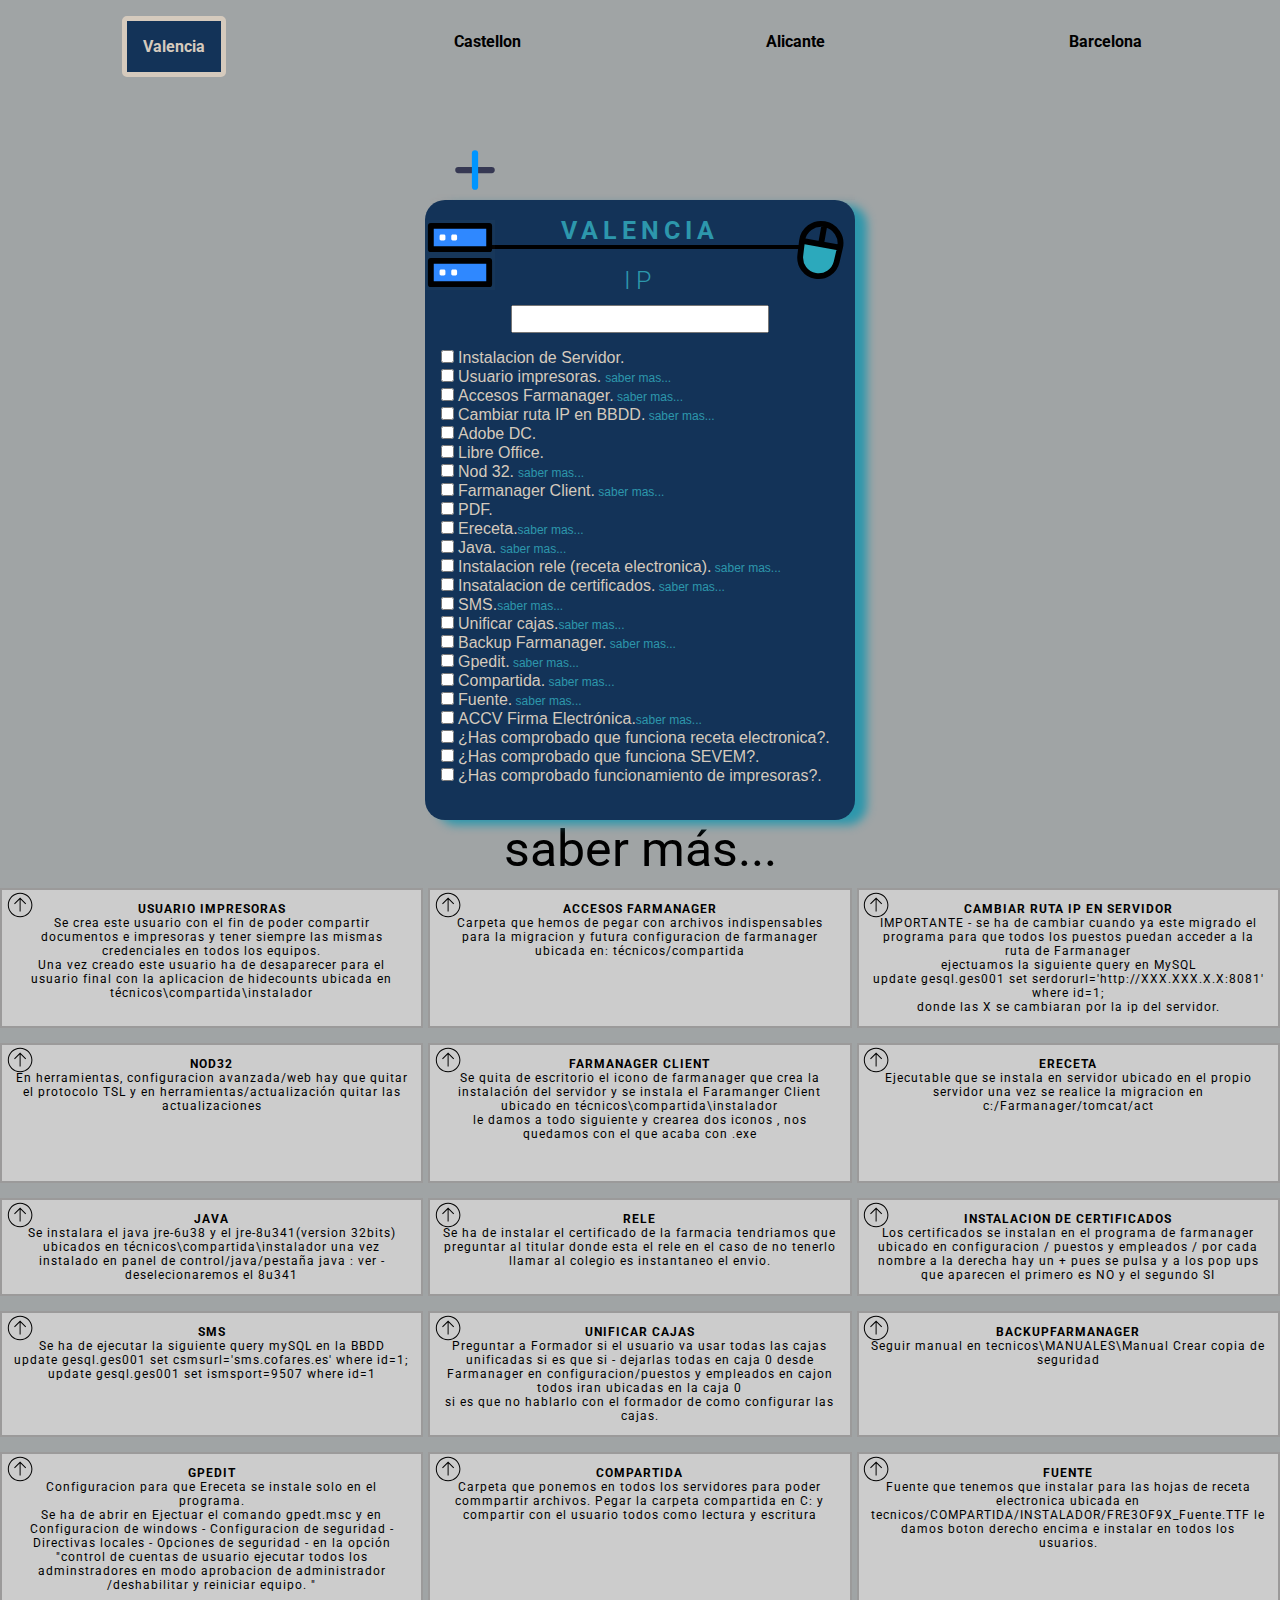
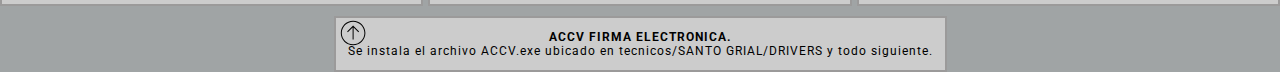
==== index.html @ ee43f6d8 "finalizando" ====
<!DOCTYPE html>
<html lang="en">

<head>
    <meta charset="UTF-8">
    <meta http-equiv="X-UA-Compatible" content="IE=edge">
    <meta name="viewport" content="width=device-width, initial-scale=1.0">
    <!-- FONT AWESOME -->
    <style>
        @import url('https://fonts.googleapis.com/css2?family=Roboto:ital,wght@0,300;1,100&display=swap');
    </style>

    <link rel="stylesheet" href="./main.css">
    <title>MIGRACION MASTERII VALENCIA</title>
</head>

<body>
<!-- <div class="message">
    <div class="contenido-mensaje"> <p>Estas seguro que quieres borrar?</p></div>
   <div class="contenido-boton"><button class='boton-message aceptar'>aceptar</button><button class='boton-message cancelar'>cancelar</button></div></div> -->
    
    <!-- <h1></h1> -->
    <!-- <div class="info-farmacia">
        <div class="container-datelf">
            <input type="date" class="infodt date" autofocus>
            <input type="text" class="infodt telefono" placeholder="Telefono " autofocus>
       
        </div>   
        <div class="container-info">
        <input type="text" name="nombreFarma" id="nombreFarma" class='info nombre' placeholder='Introduce nombre de la farmacia' autofocus> 
        <input type="text" name="nombreFarma" id="nombreFarma" class='info ip' placeholder='Introduce ip del colegio' autofocus> </div>
        <p >Datos de interes:</p>
        
        <textarea name="datos-interes" id="datosInteres" cols="30" rows="10"  class='textarea' autofocus></textarea>
    </div>
    <input type="text" class="puestos" placeholder="¿Cuantos puestos tiene la farmacia?">
    <div class="container-button"> 
    <button class='init boton'>iniciar</button>
 
    <button class='erase boton'>borrar</button>
    <button class='print boton'>print</button></div>-->

<div id="menu" class="menu-container">
    <ul class="menu-cointainer-ul">
        <a href="./index.html"><li class="menu-cointainer-ul-li valencia " style=" padding:1em;
            font-weight: bold;
            color:#D5CABD;
            border:5px solid #D5CABD;
            background-color:#133358;
            border-radius:5px;
           ">Valencia</li>
        <a href="./Castellon.html"><li class="menu-cointainer-ul-li">Castellon</li></a>
        <a href="./Alicante.html"><li class="menu-cointainer-ul-li">Alicante</li></a>
        <a href="./Barcelona.html"><li class="menu-cointainer-ul-li">Barcelona</li></a>
    </ul>
</div>

<div class="main-container">
 
  <div class="expl-rec-val">  <img class="expl-rec-val-imagen" src="./plus-svgrepo-com.svg" alt="">
  <p class="expl-rec-val-text">Se han de crear los usuarios y los puestos de la farmacia.Es muy intuitivo en configuracion puestos y empleados La instalación de receta electronica consisite en un certificado unico de la farmacia Llamado RELE el cual se instala en todos los equipos
      con una contrseña , una vez instalado se ha de ir a Farmanager y en configuracion puestos y empleados a la derecha de cada empleado pulsamos el simbolo +
      nos saldra un mensaje en el cual tenemos que darle a los mensajes a continuacion NO/SI/CHECK.
  </p> </div>
    <div class="servidor-barcelona">
        
        <p class="titulo"> VALENCIA</p>
        <div class="change-valencia-puesto"><img class='icono-mouse' src="./mouse.svg" alt=""></div>
        <div class="change-valencia-servidor"><img class='icono-server' src="./server.svg" alt=""></div>
        <div class="container-anydesk">
            <p class="ip-text"> IP </p>
            <input type="text" name="" id="Any" class=" any any-desk"></div>
        <br>


        <input type="checkbox" name="" id="item1" class="check-s item1">
        <label for="usuario-impresoras">Instalacion de Servidor.</label><br>

        <input type="checkbox" name="" id="item2" class="check-s item2">
        <label for="usuario-impresoras">Usuario impresoras.</label> <a class="saber usuario-impresora"
        href="#usuario-impresoras">saber mas...</a><br>

        <input type="checkbox" name="" id="item3" class="check-s item3">
        <label for="usuario-impresoras">Accesos Farmanager.</label><a class="saber" href="#accesos-farmanager"> saber mas...</a><br>
        <input type="checkbox" name="" id="item4" class="check-s item4">
        <label for="usuario-impresoras">Cambiar ruta IP en BBDD.</label><a class="saber" href="#accesos-farmanager"> saber mas...</a><br><input type="checkbox" name="" id="item5" class="check-s item5">
        <label for="usuario-impresoras">Adobe DC.</label><br>
        <input type="checkbox" name="" id="item6" class="check-s item6">
        <label for="usuario-impresoras">Libre Office.</label><br>

        <input type="checkbox" name="" id="item7" class="check-s item7">
        <label for="usuario-impresoras">Nod 32.</label> <a class="saber" href="#nod32">saber mas...</a>
        <br>

        <input type="checkbox" name="" id="item8" class="check-s item8">
        <label for="usuario-impresoras">Farmanager Client.</label><a class="saber" href="#farmanager-client"> saber mas...</a><br>

        <input type="checkbox" name="" id="item9" class="check-s item9">
        <label for="usuario-impresoras">PDF.</label><br>

        <input type="checkbox" name="" id="item10" class="check-s item10">
        <label for="usuario-impresoras">Ereceta.</label><a class="saber" href="#ereceta">saber mas...</a><br>

        <input type="checkbox" name="" id="item11" class="check-s item11">
        <label for="usuario-impresoras">Java.</label> <a class="saber" href="#java">saber mas...</a><br>

        <input type="checkbox" name="" id="item12" class="check-s item12">
        <label for="usuario-impresoras">Instalacion rele (receta electronica).</label><a class="saber" href="#api"> saber mas...</a><br>

        <input type="checkbox" name="" id="item13" class="check-s item13">
        <label for="usuario-impresoras">Insatalacion de certificados.</label><a class="saber" href="#setup-online"> saber mas...</a><br>

        <input type="checkbox" name="" id="item14" class="check-s item14">
        <label for="usuario-impresoras">SMS.</label><a class="saber" href="#sms">saber mas...</a><br>

        <input type="checkbox" name="" id="item15" class="check-s item15">
        <label for="usuario-impresoras">Unificar cajas.</label><a class="saber" href="#unificar-cajas" title>saber mas...</a><br>

        <input type="checkbox" name="" id="item16" class="check-s item16">
        <label for="usuario-impresoras">Backup Farmanager.</label><a class="saber" href="#backup"> saber mas...</a><br>
      
        <input type="checkbox" name="" id="item17" class="check-s item17">
        <label for="usuario-impresoras">Gpedit.</label><a class="saber" href="#gpedit"> saber mas...</a><br>
      
        <input type="checkbox" name="" id="item18" class="check-s item18">
        <label for="usuario-impresoras">Compartida.</label><a class="saber" href="#compartida"> saber mas...</a><br>

        <input type="checkbox" name="" id="item19" class="check-s item19">
        <label for="usuario-impresoras">Fuente.</label><a class="saber" href="#sifare"> saber mas...</a><br>
        
      

        <input type="checkbox" name="" id="item20" class="check-s item20">
        <label for="usuario-impresoras">ACCV Firma Electrónica.</label><a class="saber" href="#accv">saber mas...</a><br>

        <input type="checkbox" name="" id="item21" class="check-s item21">
        <label for="funcionamiento-RE" class='pregunta '>¿Has comprobado que funciona receta electronica?.</label><br>

        <input type="checkbox" name="" id="item22" class="check-s item22">
        <label for="funcionamiento-sevem" class='pregunta '>¿Has comprobado que funciona SEVEM?.</label><br>
        <input type="checkbox" name="" id="item23" class="check-s item23">
        <label for="funcionamiento-impresoras" class='pregunta '>¿Has comprobado funcionamiento de impresoras?.</label><br>

        <br><br>
      </div>
  
    

      <div class="sabermas-p"><p>saber más...</p></div>
      <div class="container-saber-mas">
     
     
    <div id="usuario-impresoras" class=" close container-usuarioImpresoras"> <p class="saber-mas-p-usuarioImpresoras">usuario impresoras</p> 
    <p >Se crea este usuario con el fin de poder compartir documentos e impresoras y tener siempre las mismas credenciales en todos los equipos. <br> Una vez creado este usuario ha de desaparecer para el usuario final con la aplicacion de hidecounts ubicada en técnicos\compartida\instalador </p>
    <a href="#menu"><img class="plus" src="./up-arrow-svgrepo-com.svg" alt=""></a></div>

    <div id="accesos-farmanager" class=" close container-accesosFarmanager"> <p class="saber-mas-p-accesosFarmanager">Accesos Farmanager</p> 
    <p >Carpeta que hemos de pegar con archivos indispensables para la migracion y futura configuracion de farmanager ubicada en: técnicos/compartida </p>
    <a href="#menu""><img class="plus" src="./up-arrow-svgrepo-com.svg" alt=""></a></div>

    <div id="rutaIP" class=" close container-rutaIP"> <p class="saber-mas-p-rutaIP">cambiar ruta IP en servidor</p>
    <p >IMPORTANTE - se ha de cambiar cuando ya este migrado el programa para que todos los puestos puedan acceder a la ruta de Farmanager <br> ejectuamos la siguiente query en MySQL <br> update gesql.ges001 set serdorurl='http://XXX.XXX.X.X:8081' where id=1; <br> donde las X se cambiaran por la ip del servidor. </p>
    <a href="#menu"><img class="plus" src="./up-arrow-svgrepo-com.svg" alt=""></a></div>
    <div id="nod32" class=" close container-nod32"> <p class="saber-mas-p-nod32">nod32</p> 
    <p>En herramientas, configuracion avanzada/web hay que quitar el protocolo TSL y en herramientas/actualización quitar las actualizaciones </p>
    <a href="#menu""><img class="plus" src="./up-arrow-svgrepo-com.svg" alt=""></a></div>

    <div id="farmanager-client"class=" close container-farmanagerClient"> <p class="saber-mas-p-farmanagerClient">farmanager Client</p> 
    <p >Se quita de escritorio el icono de farmanager que crea la instalación del servidor y se instala el Faramanger Client ubicado en técnicos\compartida\instalador <br> le damos a todo siguiente y crearea dos iconos , nos quedamos con el que acaba con .exe   </p>
    <a href="#menu""><img class="plus" src="./up-arrow-svgrepo-com.svg" alt=""></a></div>

    <div id="ereceta" class=" close container-ereceta"> <p class="saber-mas-p-ereceta">Ereceta</p> 
    <p >Ejecutable que se instala en servidor ubicado en el propio servidor una vez se realice la migracion en c:/Farmanager/tomcat/act</p>
    <a href="#menu""><img class="plus" src="./up-arrow-svgrepo-com.svg" alt=""></a></div>

   <div  id="java" class=" close container-java"> <p class="saber-mas-p-java">Java</p> 
    <p >Se instalara el java jre-6u38 y el jre-8u341(version 32bits) ubicados en técnicos\compartida\instalador una vez instalado en panel de control/java/pestaña java : ver - deselecionaremos el 8u341 </p>
    <a href="#menu"">  <img class="plus" src="./up-arrow-svgrepo-com.svg" alt=""></a></div>

    <div  id="api" class=" close container-api"> <p class="saber-mas-p-api">Rele</p> 
    <p>Se ha de instalar el certificado de la farmacia tendriamos que preguntar al titular donde esta el rele en el caso de no tenerlo llamar al colegio es instantaneo el envio. </p>
    <a href="#menu""><img class="plus" src="./up-arrow-svgrepo-com.svg" alt=""></a></div>

    <div  id="setup-online" class=" close container-setupOnline"> <p class="saber-mas-p-setupOnline">Instalacion de certificados</p> 
    <p >Los certificados se instalan en el programa de farmanager ubicado en configuracion / puestos y empleados / por cada nombre a la derecha hay un + pues se pulsa y a los pop ups que aparecen el primero es NO y el segundo SI</p>
    <a href="#menu""><img class="plus" src="./up-arrow-svgrepo-com.svg" alt=""></a></div>

    <div id="sms"class=" close container-sms"> <p class="saber-mas-p-sms">sms</p> 
    <p > Se ha de ejecutar la siguiente query mySQL en la BBDD <br> update gesql.ges001 set csmsurl='sms.cofares.es' where id=1; <br> update gesql.ges001 set ismsport=9507  where id=1  
    </p><a href="#menu""><img class="plus" src="./up-arrow-svgrepo-com.svg" alt=""></a></div>

    <div id="unificar-cajas" class=" close container-unificarCajas"> <p class="saber-mas-p-unificarCajas">unificar cajas </p> 
    <p>Preguntar a Formador si el usuario va usar todas las cajas unificadas si es que si - dejarlas todas en caja 0 desde Farmanager en configuracion/puestos y empleados en cajon todos iran ubicadas en la caja 0<br> si es que no hablarlo con el formador de como configurar las cajas. </p>
    <a href="#menu"><img class="plus" src="./up-arrow-svgrepo-com.svg" alt=""></a></div>

    <div id="backup" class=" close container-BackupFarmanager"> <p class="saber-mas-p-BackupFarmanager">BackupFarmanager
         <p >Seguir manual en tecnicos\MANUALES\Manual Crear copia de seguridad </p>
         <a href=""><img class="plus" src="./up-arrow-svgrepo-com.svg" alt=""></a></div>

    <div id="gpedit" class=" close container-Gpedit"> <p class="saber-mas-p-Gpedit">gpedit </p> 
    <p >Configuracion para que Ereceta se instale solo en el programa. <br> Se ha de abrir en Ejectuar el comando gpedt.msc y en Configuracion de windows - Configuracion de seguridad - Directivas locales - Opciones de seguridad  - en la opción "control de cuentas de usuario ejecutar todos los adminstradores en modo aprobacion de administrador /deshabilitar y reiniciar equipo.  "   </p>
    <a href="#menu"><img class="plus" src="./up-arrow-svgrepo-com.svg" alt=""></a></div>

    <div id="compartida" class=" close container-compartida"> <p class="saber-mas-p-compartida">compartida </p> 
    <p >Carpeta que ponemos en todos los servidores para poder commpartir archivos. Pegar la carpeta compartida  en C: y compartir con el usuario todos como lectura y escritura </p>
    <a href="#menu""><img class="plus" src="./up-arrow-svgrepo-com.svg" alt=""></a></div>

    <div id="sifare" class=" close container-sifare"> <p class="saber-mas-p-sifare">Fuente </p> 
        <p >Fuente que tenemos que instalar para las hojas de receta electronica ubicada en tecnicos/COMPARTIDA/INSTALADOR/FRE3OF9X_Fuente.TTF le damos boton derecho encima e instalar en todos los usuarios.</p>
        <a href="#menu""><img class="plus" src="./up-arrow-svgrepo-com.svg" alt=""></a></div>
        </div>
        <div  id="accv" class=" close container-accv"> <p class="saber-mas-p-accv">ACCV firma electronica.</p> 
            <p >Se instala el archivo ACCV.exe ubicado en tecnicos/SANTO GRIAL/DRIVERS y todo siguiente.</p>
            <a href="#menu""><img class="plus" src="./up-arrow-svgrepo-com.svg" alt=""></a></div>
    
    </div>
     <script>
        const changeValenciaPuesto = document.querySelector('.change-valencia-puesto')
        const changeValenciaServidor = document.querySelector('.change-valencia-servidor')
           
        changeValenciaPuesto.addEventListener('click', ()=> {
    
        document.querySelector('.item1').checked=true;
        document.querySelector('.item3').checked=true;
        document.querySelector('.item4').checked=true;
        document.querySelector('.item14').checked=true;
        document.querySelector('.item15').checked=true;
        document.querySelector('.item16').checked=true;
        document.querySelector('.icono-mouse').style.transform='rotate(90deg)'
     
    
     })

     changeValenciaServidor.addEventListener('click', ()=> {
    
    document.querySelector('.item1').checked=false;
    document.querySelector('.item3').checked=false;
    document.querySelector('.item4').checked=false;
    document.querySelector('.item14').checked=false;
    document.querySelector('.item15').checked=false;
    document.querySelector('.item16').checked=false;
    document.querySelector('.icono-mouse').style.transform='rotate(10deg)'
 

 })
        // var btn=document.querySelector(".print")
        // btn.onclick = () => { window.print();}
    </script>   

</div>
</body>
<script src="./javaScript.js "></script>

</html>
---- main.css ----
* {
    padding: 0;
    margin: 0;
    box-sizing: border-box;
    font-family: 'Roboto', sans-serif;
    scroll-behavior: smooth;
}

body {
    background-color: #a0a4a5;
}

/* NUEVO PROYECTO PARA TECNICOS */

.ip-text{
    text-align: center;
    letter-spacing: 5px;
    color:#2d97ac;
    font-size: 25px;
    font-weight: bold;
}
.expl-rec-val {
    width:430px;
    height: 100px;
    overflow:hidden;
    cursor:pointer;
    transition:0.5s height;

}
.expl-rec-val.down {
   
    height: 320px;
   

}
.expl-rec-val-imagen{
    width:100px;
    height:140px;
    transition:0.5s ;
}

.expl-rec-val-imagen.inclinar{
    width:100px;
    height:140px;
    transform:rotate(-45.5deg);
}

.expl-rec-val-text {
    padding:0.5em;
    margin:0 auto;
    box-shadow:12px 5px 10px rgb(158, 85, 85);;
    border:3px solid  #133358;
    background-color:rgba(155, 154, 154);
    transform:translatey(-40px)

    
}
.icono-mouse{
    position:absolute;
    width:70px;
    height:100px;
    transform:rotate(10deg);
    top:-0px;
    left:360px;
    transition:0.4s linear;
    cursor:pointer;
}

.icono-server{
    position:absolute;
    width:70px;
    height:100px;
    cursor:pointer;
    top:5px;
    left:0px;
    transition:0.4s linear;
}

.change-barcelona,.change-valencia,.change-alicante,.change-castellon {
    cursor:pointer;
   
}

.menu-container {

    width:100%;
    height:5em;
}
.menu-cointainer-ul{
    width:100%;
    
    padding:1em;
    display:flex;
    justify-content: space-around;
  }
 a{
    text-decoration:none;
  }
.menu-cointainer-ul-li {
    list-style:none;
    cursor:pointer;
    padding:1em;
    transition:linear 0.2s;
    font-weight: bold;
    color:black;
    overflow:hidden;
    position:relative;
    
}

/* .puesto-valencia{
    cursor:pointer;
    position:absolute;
    top:30px;
    transition:0.4s linear;
~ .puesto-valencia
} */


.menu-cointainer-ul-li:hover {
 padding:1em;
 font-weight: bold;
 color:#D5CABD;
 border:5px solid #D5CABD;
            background-color:#133358;
 border-radius:5px;



}

 .main-container{
    display:flex;
    flex-direction:column;
    width:100%;
    height:auto;
    justify-content: center;
    align-items:center;
    margin-top:20px;
  
    } 

.container-saber-mas
{   display:grid;
     width:100%;
    grid-template-columns: 1fr 1fr 1fr;
    grid-template-rows:1fr 1fr; 
    gap:5px;
    
  }

.saber{
   text-decoration: none;
   font-family: sans-serif;
   color:#2d97ac;
   font-size:12px;
   }



   .container-nod32.color, .container-java.color, .container-usuarioImpresoras.color, .container-accesosFarmanager.color , .container-farmanagerClient.color,.container-ereceta.color, .container-api.color
   ,.container-setupOnline.color , .container-sms.color ,.container-unificarCaja.color,.container-BackupFarmanager.color ,.container-Gpedit.color ,.container-compartida.color,.container-rutaIP.color,.container-sifare.color,.container-accv.color{
    background-color:rgba(155, 154, 154);
    border:5px solid rgb(158, 85, 85);
    font-weight: bold;
   }


  .sabermas-p { 
        
        
        font-size: 50px;
      
      
        
     
      
    }

.container-nod32, .container-java, .container-usuarioImpresoras, .container-accesosFarmanager , .container-farmanagerClient,.container-ereceta, .container-api
,.container-setupOnline , .container-sms ,.container-unificarCajas,.container-BackupFarmanager ,.container-Gpedit ,.container-compartida,.container-rutaIP,.container-sifare,.container-accv{
  
  
    background-color:rgb(204, 204, 204);
    border:2px solid rgba(155, 154, 154);
    padding:1em;
    position:relative;
    z-index:0;

    }
    .plus {
        width:30px;
        height:30px;
        position:absolute;
        top:0;
        left:2.5px;
        font-weight: bold;
      
       
    }

  

   .saber-mas-p-nod32  , .saber-mas-p-java, .saber-mas-p-usuarioImpresoras ,.saber-mas-p-accesosFarmanager , .saber-mas-p-farmanagerClient , .saber-mas-p-ereceta ,.saber-mas-p-api
   ,.saber-mas-p-setupOnline , .saber-mas-p-sms , .saber-mas-p-unificarCajas, .saber-mas-p-BackupFarmanager,.saber-mas-p-Gpedit,.saber-mas-p-compartida ,.saber-mas-p-rutaIP , .saber-mas-p-sifare,.saber-mas-p-accv
   {
    width:100%;
    text-align:center;
    text-transform:uppercase;
    font-weight:bold;


   }
   
   
#nod32, #java , #usuario-impresoras,#accesos-farmanager,#unificar-cajas,#farmanager-client,#ereceta,#api,#setup-online,#sifare,#rutaIP,#sms,#backup,#gpedit,#compartida,#accv{
    margin-top:10px;
    text-align: center;
    font-size:12px;
    letter-spacing: 1px;
    
  
  }


/* HASTA AQUI */

.message{
    width: 450px;
    height:100px;
    position:absolute;
    top: 350%;
    left:50%;
    transform:translate(-50%,-50%);
    border:2px solid black;
    background-color:white;
    z-index:999;
    display:none;
}
.contenido-mensaje{
    width:100%;
    height: 30px;
    display:flex;
    justify-content: center;
    align-items:center;
    background-color:rgb(204, 204, 204);
    border-bottom:2px solid rgba(83, 190, 83);
}
 .message p {
    font-size:10px;
    
}  
.contenido-boton{
    width:100%;
    height:65px;
    display:flex;
    align-items:center;
    justify-content: space-around;
    background-color:white;
    padding:5px;
  
}
.boton-message
{
    height: 30px;
    margin: 5px 0 10px 0;
    width: 150px;
    padding: 0.5;
    margin: 20px;
    border: none;
    cursor: pointer;
    text-transform: uppercase;
    font-weight: 600;
    border-bottom:2px solid rgba(83, 190, 83);
    background-color:rgb(204, 204, 204, .3);

}


.info-farmacia {
    width: 90%;
    height: auto;
    margin-bottom: 10px;
    display: flex;
    flex-direction: column;
}

.textarea {
    padding: 0.5em;
    font-size: 20px;
    text-align:left;
    margin: 10px 0 0 0;
}
.container-datelf
{
    display:flex;
}
.infodt{
    margin:0 10px 0 0;
}
.date
{
    width:10%;
    text-align:center;
    border:none;
    border-bottom:2px solid rgba(83, 190, 83);
    background-color:rgb(204, 204, 204, .3);
}
.telefono
{
    
    width:10%;
    padding:0.2em;
    font-size:20px;
    text-align:center;
    border:none;
    border-bottom:2px solid rgba(83, 190, 83);
    background-color:rgb(204, 204, 204, .3);
}

.container-info
{
    display:flex;
}
.info {
    width:50%;
    padding: 0.5em;
    font-size: 20px;
    text-align: center;
    margin: 10px 10px 0 0;
    border:none;
    border-bottom:2px solid rgba(83, 190, 83);
    background-color:rgb(204, 204, 204, .3);
}


.puestos {
    width: 300px;
    padding: 0.5em;
    text-align: center;
}

.container-button {
    width: 100%;
    justify-content: center;
    align-items: center;
    display: flex;
}

.boton {
    height: 50px;
    margin: 5px 0 10px 0;
    width: 150px;
    padding: 0.5;
    margin: 20px;
    border: none;
    cursor: pointer;
    text-transform: uppercase;
    font-weight: 600;
    border-bottom:2px solid rgba(83, 190, 83);
    background-color:rgb(204, 204, 204, .3);
}

.boton:hover{
    box-shadow: 1px 5px 15px rgb(70, 136, 70);
    background-color: rgba(83, 190, 83, .2);
}
.boton:focus{
    border-bottom:2px solid rgba(83, 190, 83);
    background-color:rgb(204, 204, 204, .3);
}

/* .migracion {
    width: 100%;
    flex-wrap: wrap;
    display: flex;
    justify-content: space-around;
     position: absolute;
    top: 1050px; 
} */


.servidor-barcelona, .servidor-valencia , servidor-castellon , servidor {


    padding: 1em;
    width:430px;
    height:620px;
    box-shadow:12px 5px 10px #2d97ac;
    background-color: #133358;
    position:relative;
     border-radius:20px;
     z-index:1;
  
 
    
    
}

label {
    color: #D5CABD;
}

.puesto {
    height: 450px;
    
    padding: 1em;
    box-shadow: 1px 1px 5px black;
    margin-top: 120px;
    margin-bottom:-190px;
}

.titulo {
    text-align: center;
    letter-spacing: 5px;
    color:#2d97ac;
    font-size: 25px;
    font-weight: bold;
    border-bottom: 4px solid black;
}

label,
.container-anydesk {
    font-family: 'Franklin Gothic Medium', 'Arial Narrow', Arial, sans-serif;
}

.container-anydesk {
    width: 100%;
    height: 60px;
    border-radius: 10px;
    display: flex;
    justify-content: center;
    align-items: center;
    flex-direction: column;
}

.container-anydesk {
    margin-top: 20px;
}

.container-anydesk p {
    margin-bottom: 10px;
    text-transform: uppercase;
    font-weight: 300;
} 

.anyp,.any-desk {
    text-align: center;
    font-size: 20px;
}



/* ***********************RESPONSIVE********************/


@media screen and (max-width:750px) {
  
     .sabermas-p {
        display:flex;
        transform:translatey(90px);
        justify-content:center;
        text-align:flex-end;
        font-size: 50px;
        grid-column: 1/3;
        
     
      
    } 
    .container-saber-mas
    {
     
   
        grid-template-columns:1fr ;
       
      } 
    }
@media screen and (max-width:500px) {
    
    
    /* h1 {
        width: 100%;
        text-align: center;
        font-size: 25px;
        margin-top: 1500px
    } */
    .menu-container {
      
        width:100%;
        height:5em;
        padding:1em
    }
    .expl-rec-val {
        width:330px;
        height: 100px;
        overflow:hidden;
        cursor:pointer;
        transition:0.5s height;
    
    }
    .expl-rec-val.down {
   
        height: 420px;
       
    
    }
    .icono-mouse{
        position:absolute;
        width:50px;
        height:80px;
        transform:rotate(10deg);
        top:-0px;
        left:270px;
        transition:0.4s linear;
        cursor:pointer;
    }
    
    .icono-server{
        position:absolute;
        width:50px;
        height:80px;
        cursor:pointer;
        top:5px;
        left:0px;
        transition:0.4s linear;
    }
    .sabermas-p {
 
        transform:translatey(0px);
      
        font-size: 80px;
      
        
     
      
    } 
    .container-saber-mas
    {
      
      
        grid-template-columns:1fr ;
       
      } 
    .message{
        width: 300px;
        height:100px;
        position:absolute;
        top: 540%;
        left:50%;
        transform:translate(-50%,-50%);
        border:2px solid black;
        background-color:white;
        z-index:999;
        display:none;
    }
    .contenido-mensaje{
        width:100%;
        height: 30px;
        display:flex;
        justify-content: center;
        align-items:center;
        background-color:rgb(204, 204, 204);
        border-bottom:2px solid rgba(83, 190, 83);
    }
    /* .message p {
        font-size:10px;
    } */
    .contenido-boton{
        width:100%;
        height:65px;
        display:flex;
        align-items:end;
        justify-content: space-around;
        background-color:white;
        padding:5px;
      
    }
    .boton-message
    {
        height: 20px;
        margin: 5px 0 10px 0;
        width: 150px;
        padding: 0.5;
        margin: 20px;
        border: none;
        cursor: pointer;
        text-transform: uppercase;
        font-weight: 600;
        border-bottom:2px solid rgba(83, 190, 83);
        background-color:rgb(204, 204, 204, .3);

    }
    .container-datelf
    {
        display:flex;
    }
    .date
    {
        width:10%;
        text-align:center;}
        .telefono
        {
            
            width:50%;
    padding:0.2em;
  }
    .container-info
    {
        display:flex;
        flex-direction:column;
    }
    .info {
        width:100%;
        padding: 0.5em;
        font-size: 20px;
        text-align: center;
        margin: 10px 10px 0 0;
    }
    .date{
        width:50%;
    }
    .servidor-barcelona, servidor-valencia , servidor-castellon , servidor-alicante {
      
        width: 320px;
        height:auto;
        padding: 0.5em;
        
    }

    .container-anydesk {
        margin-top: 20px;
    }
    /* .container-anydesk p{
     font-size:10px;   

    } */

    label {
        color: #D5CABD;
    }
    .boton {
        width: 70px;
        height: 70px;
        font-size: 12px;
        border-radius: 150px;
        border: green;
        background-color: rgba(83, 190, 83, .2);
    }
    .boton:hover {
        box-shadow: 1px 5px 15px rgb(70, 136, 70);
        background-color: rgba(83, 190, 83, .2);
    }
  
    .container-button {
        width: 100%;
        height: 100px;
        justify-content: space-around;
        display: flex;
    }
    .puesto {
        width: 320px;
        height: 550px;
        margin-top: 250px;
        margin-bottom: -230px;
    }

    .sabermas-p { 
        
        
        font-size: 30px;
      
      
        
     
      
    }

}
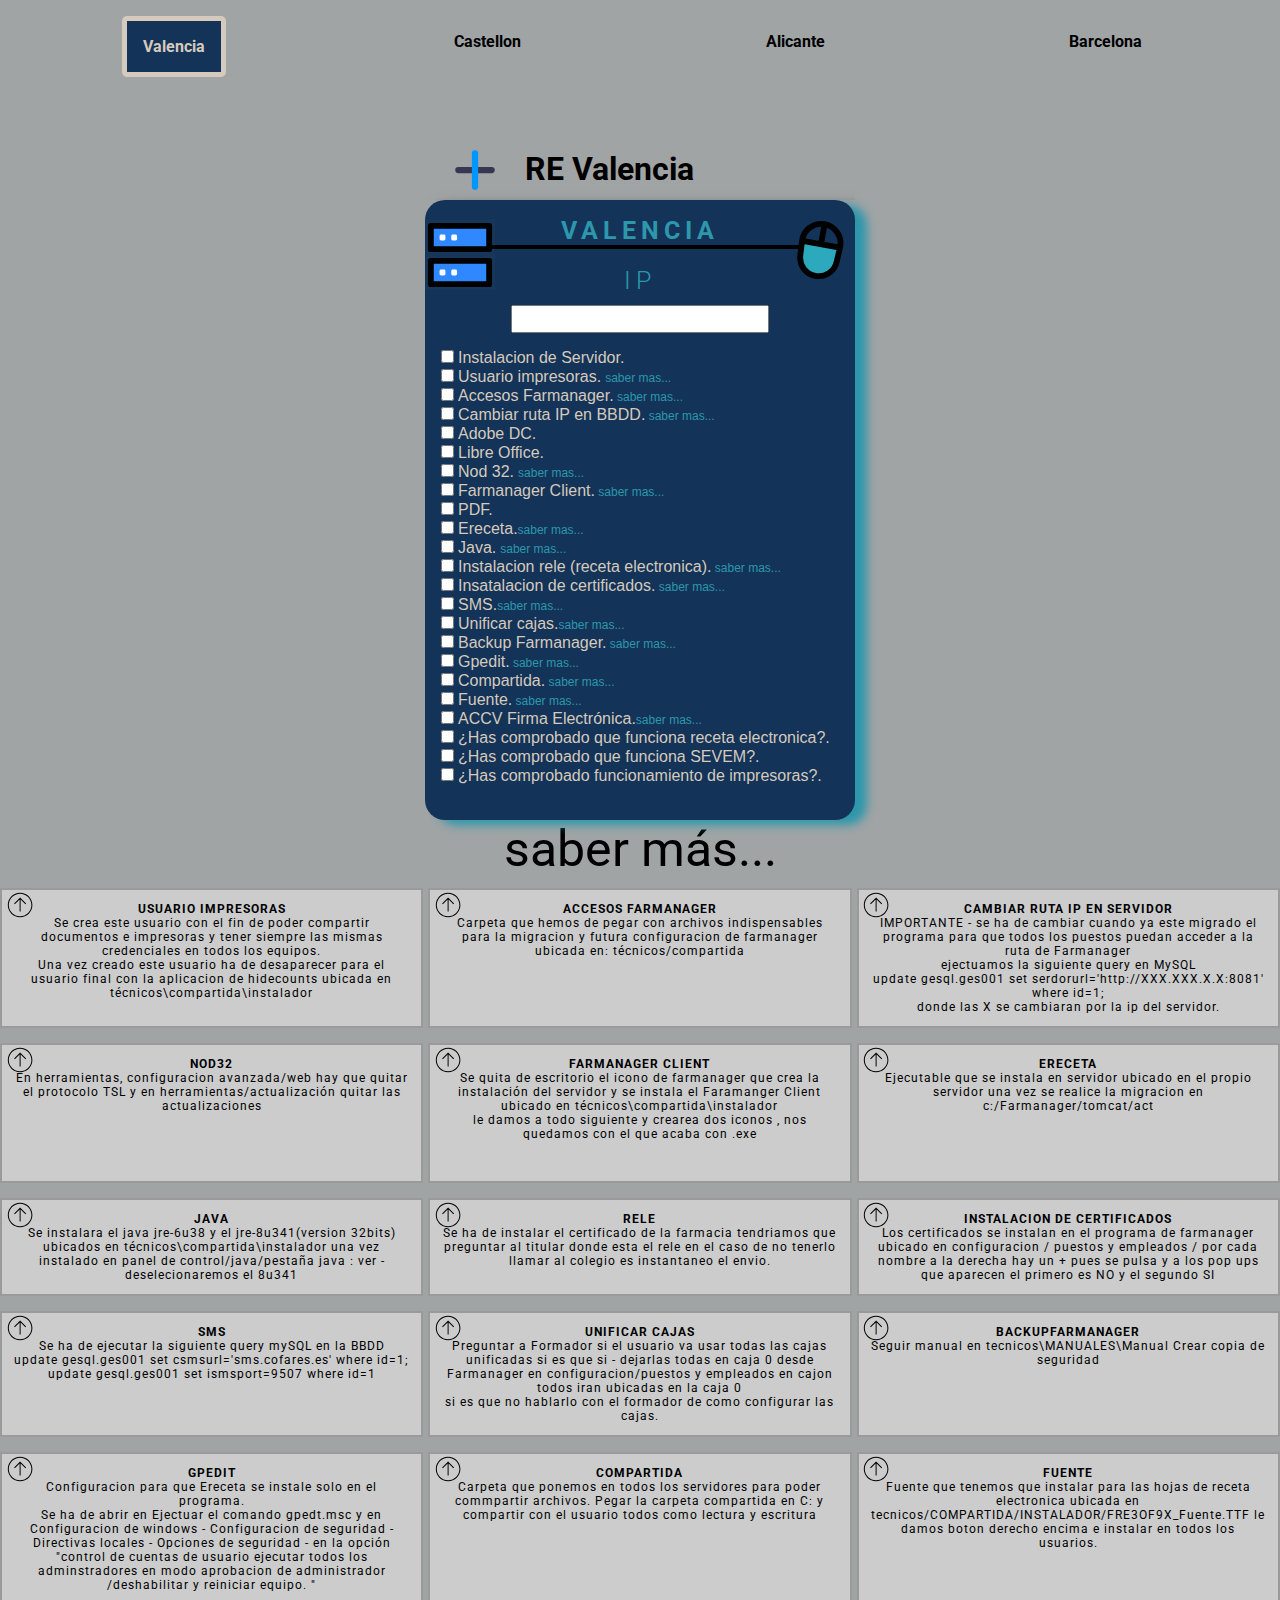
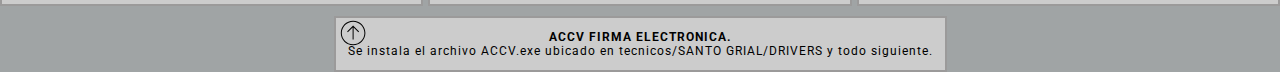
==== commit 67e61566: "titleRE" ====
--- a/index.html
+++ b/index.html
@@ -11,7 +11,7 @@
     </style>
 
     <link rel="stylesheet" href="./main.css">
-    <title>MIGRACION MASTERII VALENCIA</title>
+    <title>LEARN VALENCIA</title>
 </head>
 
 <body>
@@ -57,7 +57,7 @@
 
 <div class="main-container">
  
-  <div class="expl-rec-val">  <img class="expl-rec-val-imagen" src="./plus-svgrepo-com.svg" alt="">
+<div class="expl-rec-val">  <div class="menu-receta"> <img class="expl-rec-val-imagen" src="./plus-svgrepo-com.svg" alt=""> <h1 class="RE-title">RE Valencia</h1></div>   
   <p class="expl-rec-val-text">Se han de crear los usuarios y los puestos de la farmacia.Es muy intuitivo en configuracion puestos y empleados La instalación de receta electronica consisite en un certificado unico de la farmacia Llamado RELE el cual se instala en todos los equipos
       con una contrseña , una vez instalado se ha de ir a Farmanager y en configuracion puestos y empleados a la derecha de cada empleado pulsamos el simbolo +
       nos saldra un mensaje en el cual tenemos que darle a los mensajes a continuacion NO/SI/CHECK.
--- a/main.css
+++ b/main.css
@@ -20,12 +20,24 @@
     font-weight: bold;
 }
 .expl-rec-val {
+    
     width:430px;
     height: 100px;
-    overflow:hidden;
+     overflow:hidden;  
     cursor:pointer;
     transition:0.5s height;
 
+}
+.menu-receta{
+    display:flex;   
+    width:600px;
+ 
+    position:relative;
+}
+.RE-title{
+    position:absolute;
+    top:50px;
+    left:100px;
 }
 .expl-rec-val.down {
    
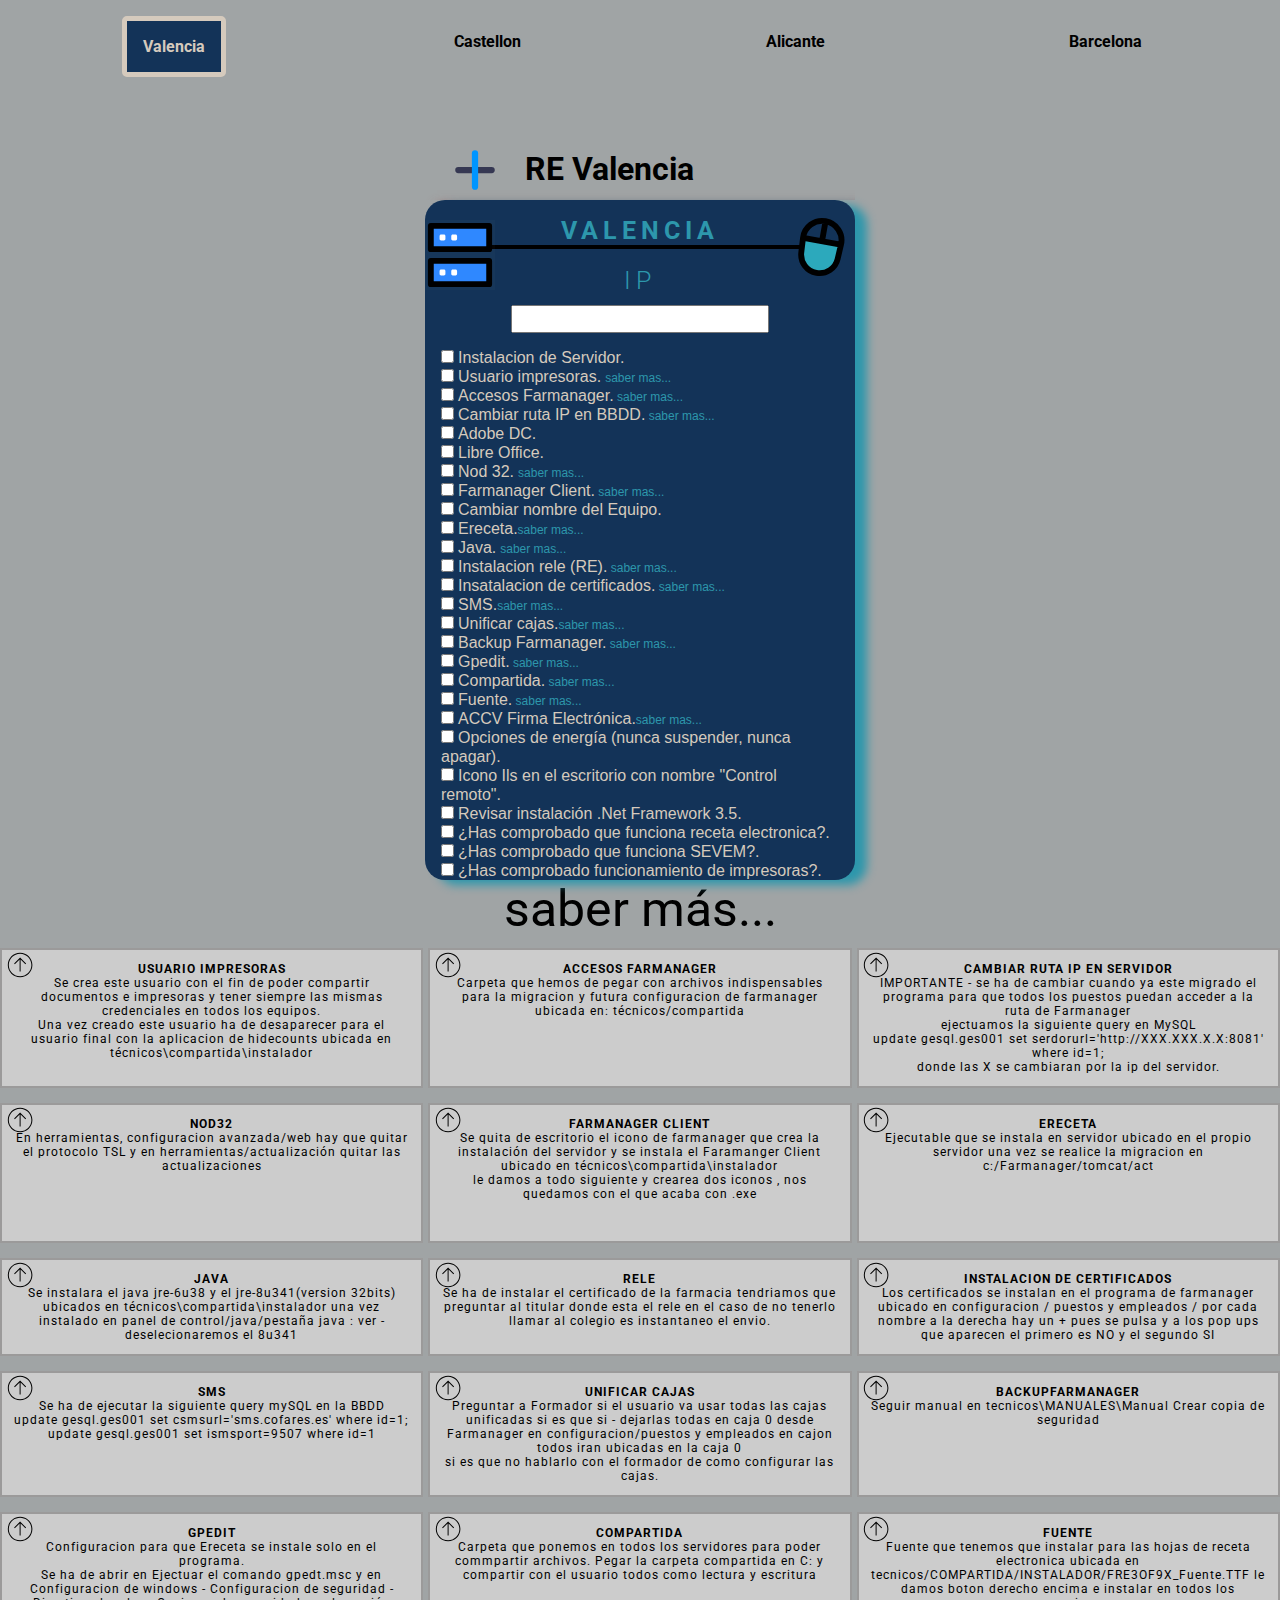
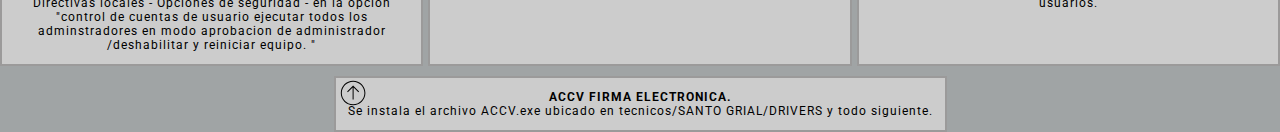
==== commit 5d4f97ce: "learn V3.0" ====
--- a/index.html
+++ b/index.html
@@ -65,7 +65,20 @@
     <div class="servidor-barcelona">
         
         <p class="titulo"> VALENCIA</p>
-        <div class="change-valencia-puesto"><img class='icono-mouse' src="./mouse.svg" alt=""></div>
+        <div class="change-valencia-puesto">
+        <img class='icono-mouse' src="./mouse.svg" alt="">
+        <div class="menu-raton">
+        <div class="menu-raton-migracion-0  margin-menu-raton"> 
+            <p class="menu-raton-migracion-p"></p>Migracion</div>
+        <div class="menu-raton-puesto-0 margin-menu-raton">
+             <p class="menu-raton-puesto-0-p"></p>clon - P</div>
+        <div class="menu-raton-servidor-0 margin-menu-raton"> 
+            <p class="menu-raton-servidor-0-p"></p>clon - S</div>
+        </div>
+        
+        
+        
+        </div>
         <div class="change-valencia-servidor"><img class='icono-server' src="./server.svg" alt=""></div>
         <div class="container-anydesk">
             <p class="ip-text"> IP </p>
@@ -96,7 +109,8 @@
         <label for="usuario-impresoras">Farmanager Client.</label><a class="saber" href="#farmanager-client"> saber mas...</a><br>
 
         <input type="checkbox" name="" id="item9" class="check-s item9">
-        <label for="usuario-impresoras">PDF.</label><br>
+        <label for="usuario-impresoras">Cambiar nombre del Equipo.</label><br>
+     
 
         <input type="checkbox" name="" id="item10" class="check-s item10">
         <label for="usuario-impresoras">Ereceta.</label><a class="saber" href="#ereceta">saber mas...</a><br>
@@ -105,7 +119,7 @@
         <label for="usuario-impresoras">Java.</label> <a class="saber" href="#java">saber mas...</a><br>
 
         <input type="checkbox" name="" id="item12" class="check-s item12">
-        <label for="usuario-impresoras">Instalacion rele (receta electronica).</label><a class="saber" href="#api"> saber mas...</a><br>
+        <label for="usuario-impresoras">Instalacion rele (RE).</label><a class="saber" href="#api"> saber mas...</a><br>
 
         <input type="checkbox" name="" id="item13" class="check-s item13">
         <label for="usuario-impresoras">Insatalacion de certificados.</label><a class="saber" href="#setup-online"> saber mas...</a><br>
@@ -132,13 +146,23 @@
 
         <input type="checkbox" name="" id="item20" class="check-s item20">
         <label for="usuario-impresoras">ACCV Firma Electrónica.</label><a class="saber" href="#accv">saber mas...</a><br>
-
-        <input type="checkbox" name="" id="item21" class="check-s item21">
+   
+         
+<input type="checkbox" name="" id="item21" class="check-s item21">
+<label for="funcionamiento-RE" class='pregunta '>Opciones de energía (nunca suspender, nunca apagar).</label><br>
+<input type="checkbox" name="" id="item22" class="check-s item22">
+<label for="funcionamiento-RE" class='pregunta '>Icono Ils en el escritorio con nombre     "Control remoto".</label><br>
+<input type="checkbox" name="" id="item23" class="check-s item23">
+<label for="funcionamiento-RE" class='pregunta '>Revisar instalación .Net Framework 3.5. </label><br>
+
+
+
+        <input type="checkbox" name="" id="item24" class="check-s item21">
         <label for="funcionamiento-RE" class='pregunta '>¿Has comprobado que funciona receta electronica?.</label><br>
 
-        <input type="checkbox" name="" id="item22" class="check-s item22">
+        <input type="checkbox" name="" id="item25" class="check-s item22">
         <label for="funcionamiento-sevem" class='pregunta '>¿Has comprobado que funciona SEVEM?.</label><br>
-        <input type="checkbox" name="" id="item23" class="check-s item23">
+        <input type="checkbox" name="" id="item26" class="check-s item23">
         <label for="funcionamiento-impresoras" class='pregunta '>¿Has comprobado funcionamiento de impresoras?.</label><br>
 
         <br><br>
@@ -215,34 +239,55 @@
     
     </div>
      <script>
-        const changeValenciaPuesto = document.querySelector('.change-valencia-puesto')
-        const changeValenciaServidor = document.querySelector('.change-valencia-servidor')
+        // <div class="menu-raton-servidor-0 margin-menu-raton"> <p class="menu-raton-migracion-p"></p>Migracion</div>
+        // <div class="menu-raton-puesto-0 margin-menu-raton"> <p class="menu-raton-puesto-0-p"></p>clon - P</div>
+        // <div class="menu-raton-migracion-0 margin-menu-raton"> <p class="menu-raton-servidor-0-p"></p>clon - S</div>
+        const changePuesto = document.querySelector('.menu-raton-puesto-0')
+        const raton = document.querySelector('.change-valencia-puesto')
+        const changeMigracion = document.querySelector('.menu-raton-migracion-0') 
+        const changeServidor = document.querySelector('.menu-raton-servidor-0') 
+        const refrescar =document.querySelector('.icono-server')
            
-        changeValenciaPuesto.addEventListener('click', ()=> {
-    
-        document.querySelector('.item1').checked=true;
+     refrescar.addEventListener('click',()=>{
+        location.reload()} )
+        raton.addEventListener('click', ()=> {
+    
+      
+        document.querySelector('.icono-mouse').classList.toggle('rotate-mouse')                                                                                                            ;
+        document.querySelector('.menu-raton').classList.toggle('menu-r-show')                                                                                                            ;
+     
+    
+     })
+     changePuesto.addEventListener('click', ()=> {
+     document.querySelector('.item1').checked=true;
         document.querySelector('.item3').checked=true;
         document.querySelector('.item4').checked=true;
         document.querySelector('.item14').checked=true;
         document.querySelector('.item15').checked=true;
         document.querySelector('.item16').checked=true;
-        document.querySelector('.icono-mouse').style.transform='rotate(90deg)'
-     
-    
-     })
-
-     changeValenciaServidor.addEventListener('click', ()=> {
-    
-    document.querySelector('.item1').checked=false;
-    document.querySelector('.item3').checked=false;
-    document.querySelector('.item4').checked=false;
-    document.querySelector('.item14').checked=false;
-    document.querySelector('.item15').checked=false;
-    document.querySelector('.item16').checked=false;
-    document.querySelector('.icono-mouse').style.transform='rotate(10deg)'
+        document.querySelector('.item18').checked=true;
+        document.querySelector('.item20').checked=true;
+    })
+    
+    changeMigracion.addEventListener('click', ()=> {
+    
+
+        document.querySelector('.item19').checked=true;
+
+   
  
 
  })
+ changeServidor.addEventListener('click', ()=> {
+ document.querySelector('.item19').checked=true; 
+
+ document.querySelector('.item15').checked=true;
+ document.querySelector('.item14').checked=true;
+ document.querySelector('.item4').checked=true;
+
+
+
+})
         // var btn=document.querySelector(".print")
         // btn.onclick = () => { window.print();}
     </script>   
--- a/main.css
+++ b/main.css
@@ -67,15 +67,60 @@
 
     
 }
+
+.change-valencia-puesto ,
+ .change-castellon-puesto,
+ .change-barcelona-puesto,
+.change-alicante-puesto{
+    
+    position:relative;
+
+}
+.menu-raton{
+    
+    width:100px;
+    height:0;
+  
+    overflow:hidden;
+    border-radius:10px;
+    box-shadow:8px 5px 10px #133358;
+ 
+    background-color:#2d97ac;
+    position:absolute;
+    top:30px;
+    left:345px;
+    transition:0.4s height;
+}
+
+.menu-raton.menu-r-show{
+height:100px;
+border:2px solid #133358;
+}
+.margin-menu-raton{
+  text-align:center;
+
+  cursor:pointer;
+  margin:10px;
+}
+.margin-menu-raton:hover{
+   font-weight:bold;
+    color: #133358;
+}
+
+
+
 .icono-mouse{
     position:absolute;
     width:70px;
     height:100px;
     transform:rotate(10deg);
-    top:-0px;
-    left:360px;
+    top:-52px;
+    left:345px;
     transition:0.4s linear;
     cursor:pointer;
+}
+.icono-mouse.rotate-mouse{
+    transform:rotate(90deg);
 }
 
 .icono-server{
@@ -397,7 +442,7 @@
 
     padding: 1em;
     width:430px;
-    height:620px;
+    height:680px;
     box-shadow:12px 5px 10px #2d97ac;
     background-color: #133358;
     position:relative;
@@ -485,8 +530,11 @@
    
         grid-template-columns:1fr ;
        
-      } 
-    }
+      }
+
+
+      
+
 @media screen and (max-width:500px) {
     
     
@@ -521,11 +569,24 @@
         width:50px;
         height:80px;
         transform:rotate(10deg);
-        top:-0px;
+        top:-43px;
         left:270px;
         transition:0.4s linear;
         cursor:pointer;
     }
+   
+
+ 
+    .menu-raton{
+    
+     
+        position:absolute;
+        top:18px;
+        left:250px;
+        transition:0.4s height;
+    }
+    
+
     
     .icono-server{
         position:absolute;
@@ -638,15 +699,15 @@
         padding: 0.5em;
         
     }
+    .check-s{
+        margin:8px
+    }
+    
 
     .container-anydesk {
         margin-top: 20px;
     }
-    /* .container-anydesk p{
-     font-size:10px;   
-
-    } */
-
+ 
     label {
         color: #D5CABD;
     }
